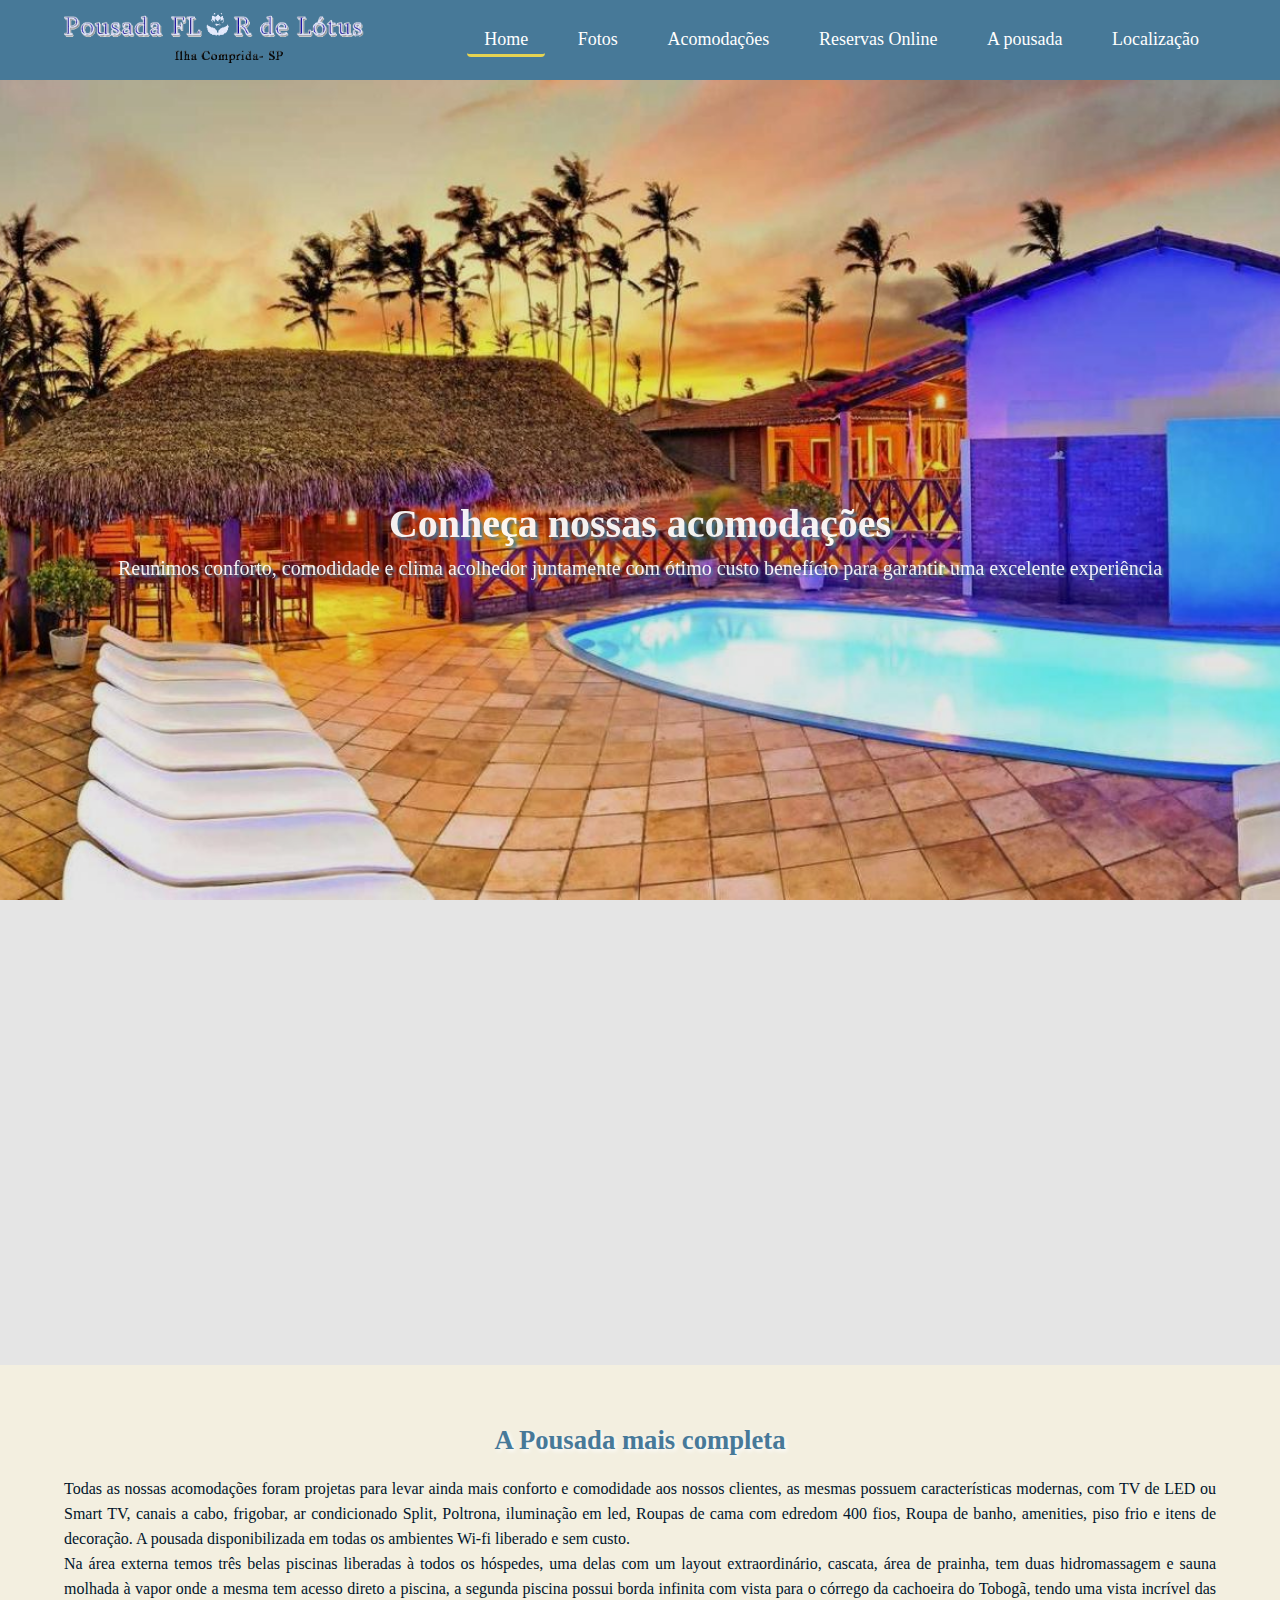
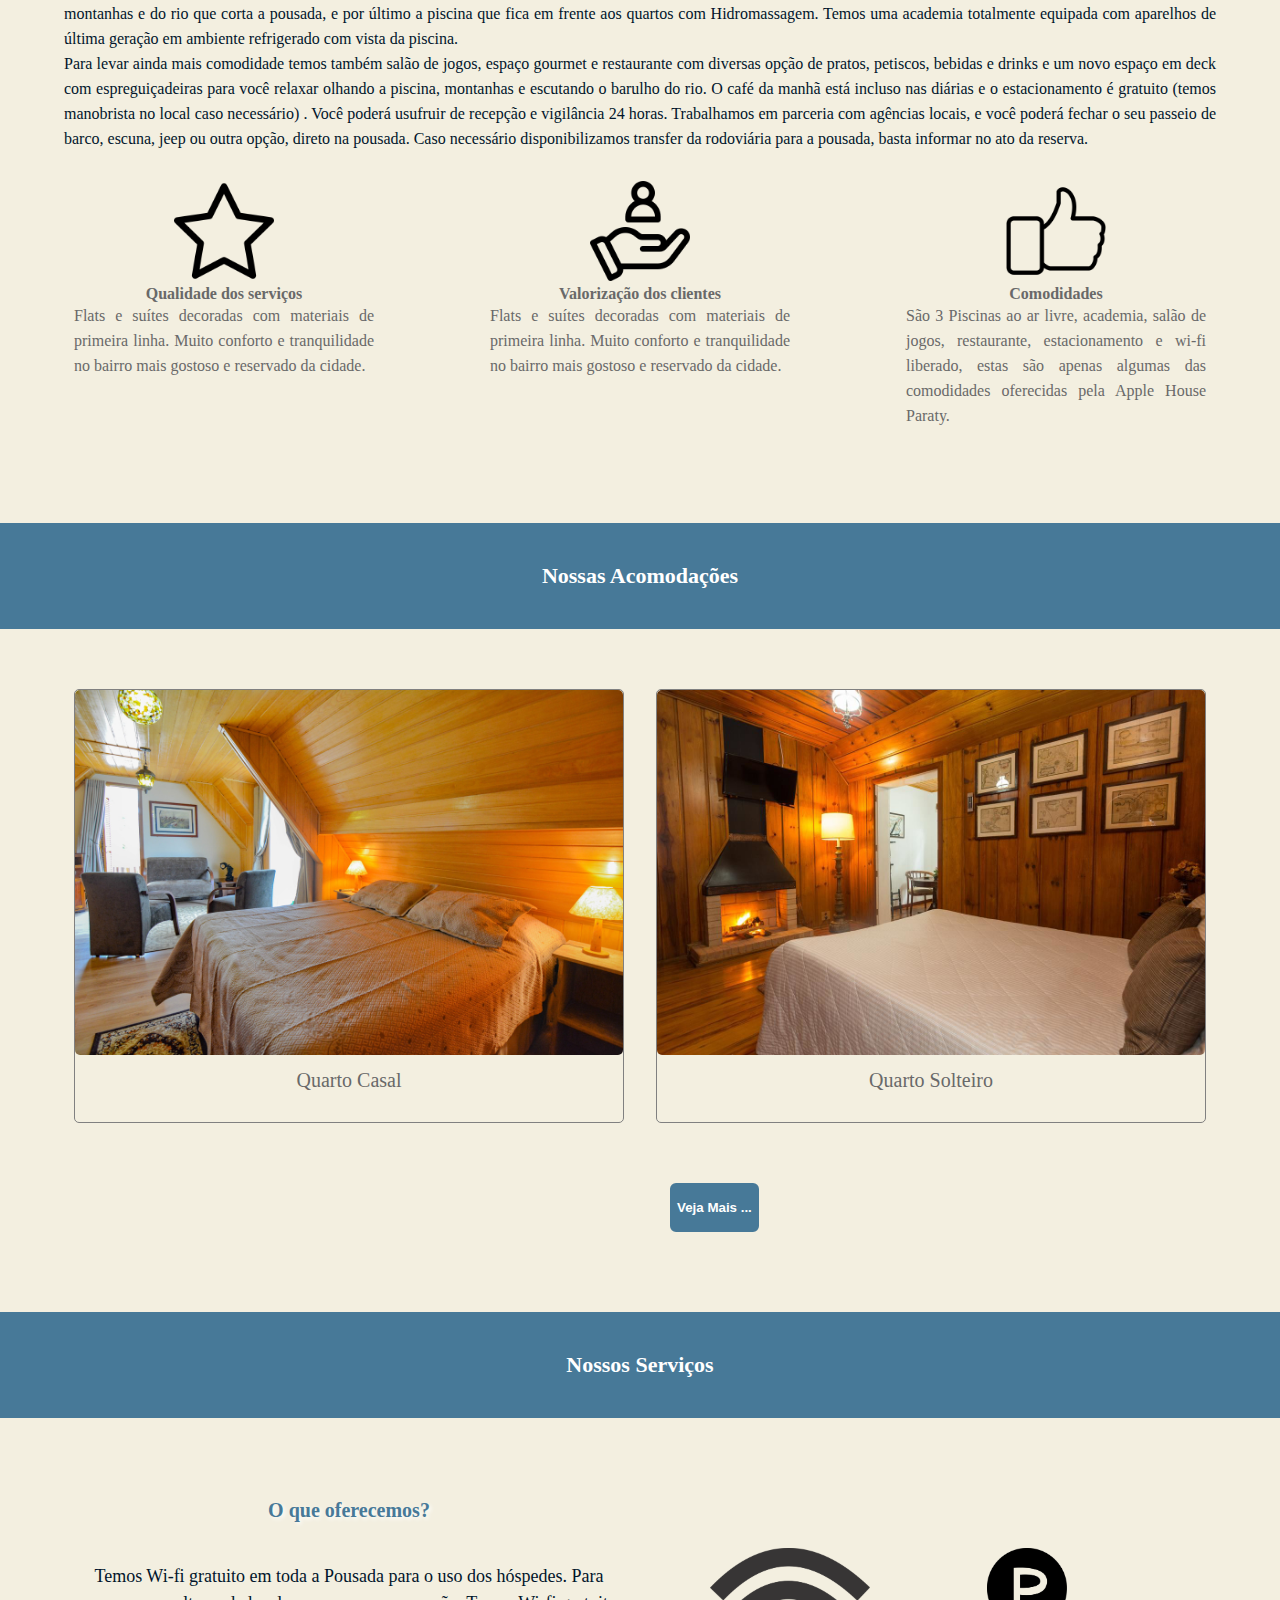
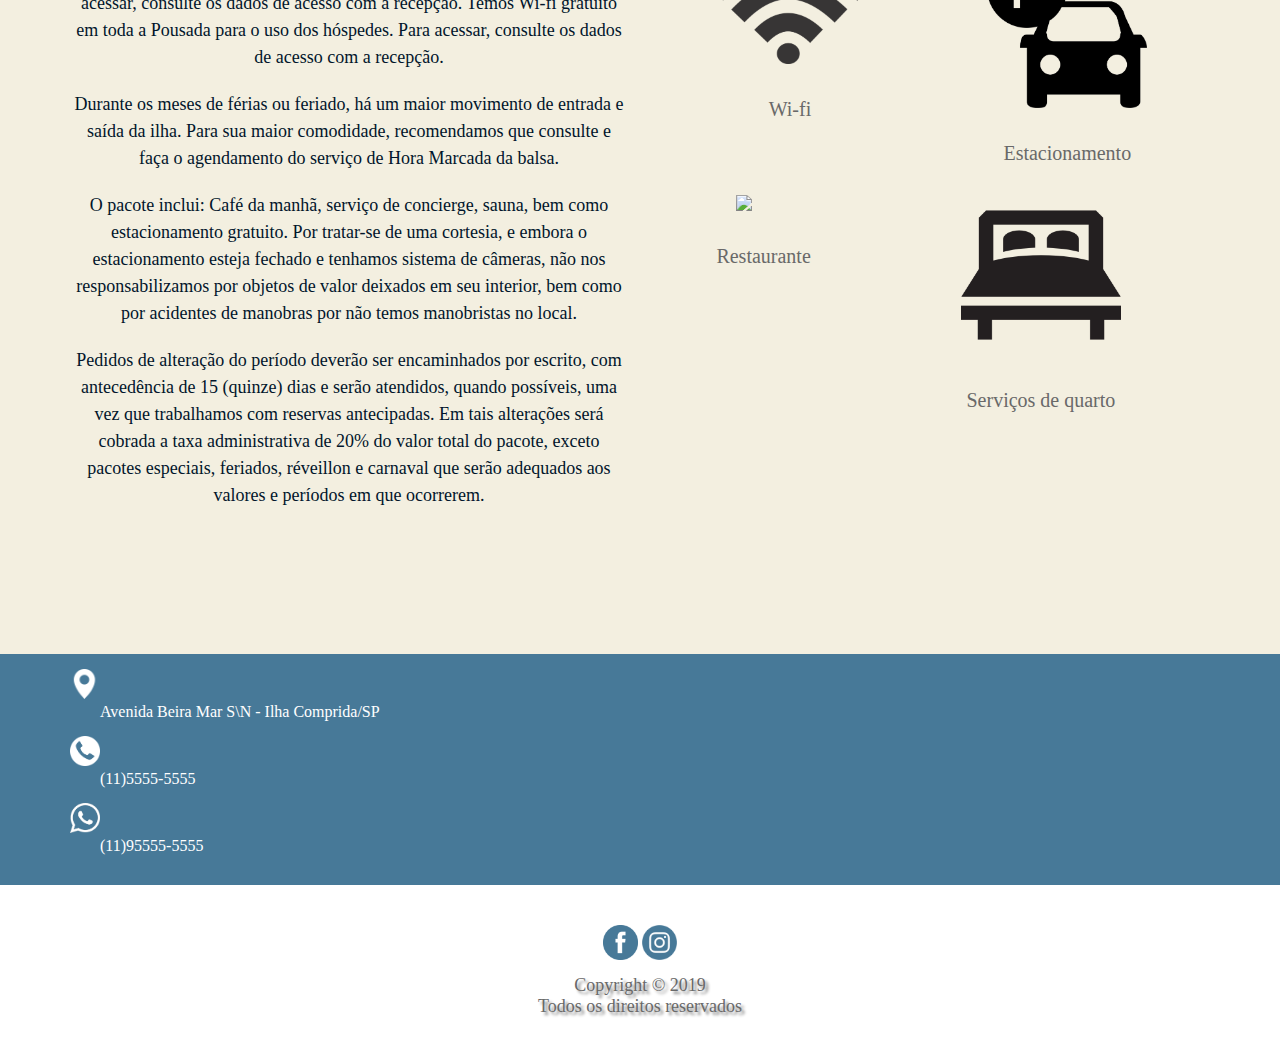
==== index.html @ c3319135 "commit inicial" ====
<!DOCTYPE html>
<html lang="pt-br">
    <head>
        <meta charset="UTF-8">
        <meta name="viewport" content="width=device-width, initial-scale=1.0">
        <meta http-equiv="X-UA-Compatible" content="ie=edge">
        <title>Pousada Flor de Lótus</title>
        <link rel="stylesheet" href="css/estilo.css">
        <link rel="stylesheet" href="css/estilo_button.css">
        <link rel="icon" type="imagem/png" href="imagem/logo.png">
        <script type="text/javascript" src="js/jquery-3.4.1.min.js">
        
        </script>
        
        
    </head>
    
    <body>
        <div class="banner">
            <header>
            <nav class="container">
                <a href="#"><img src="imagem/logotipo.png" alt="" width="300px" ></a>
                
                <ul>
                    <li><a href="index.html" class="ativo"> Home</a></li>
                    <li><a href="fotosPousada.html">Fotos</a></li>
                    <li><a href="acomodacoesPousada.html">Acomodações</a></li>
                    <li><a href="reservasonline.html">Reservas Online</a></li>
                    <li><a href="sobreNos.html">A pousada</a></li>
                    <li><a href="localizacaoPousada.html">Localização</a></li>
                </ul>
            </nav>
            </header>
            <div class="doh1">
                <h1>Conheça nossas acomodações</h1>
                <p>Reunimos conforto, comodidade e clima acolhedor juntamente com ótimo custo benefício para garantir uma excelente experiência </p>
                </div>
        </div>
            
        <section>
            <h3> A Pousada mais completa</h3>
            <div class="container">
          
            <div class="texto">
                <p>Todas as nossas acomodações foram projetas para levar ainda mais conforto e comodidade aos nossos clientes, as mesmas possuem características modernas, com TV de LED ou Smart TV, canais a cabo, frigobar, ar condicionado Split, Poltrona, iluminação em led, Roupas de cama com edredom 400 fios, Roupa de banho, amenities, piso frio e itens de decoração.

                A pousada disponibilizada em todas os ambientes Wi-fi liberado e sem custo. <br>

                Na área externa temos três belas piscinas liberadas à todos os hóspedes, uma delas com um layout extraordinário, cascata, área de prainha, tem duas hidromassagem e sauna molhada à vapor onde a mesma tem acesso direto a piscina, a segunda piscina possui borda infinita com vista para o córrego da cachoeira do Tobogã, tendo uma vista incrível das montanhas e do rio que corta a pousada, e por último a piscina que fica em frente aos quartos com Hidromassagem.

                Temos uma academia totalmente equipada com aparelhos de última geração em ambiente refrigerado com vista da piscina. <br> Para levar ainda mais comodidade temos também salão de jogos, espaço gourmet e restaurante com diversas opção de pratos, petiscos, bebidas e drinks e um novo espaço em deck com espreguiçadeiras para você relaxar olhando a piscina, montanhas e escutando o barulho do rio.

                O café da manhã está incluso nas diárias e o estacionamento é gratuito (temos manobrista no local caso necessário) .

                Você poderá usufruir de recepção e vigilância 24 horas.

                Trabalhamos em parceria com agências locais, e você poderá fechar o seu passeio de barco, escuna, jeep ou outra opção, direto na pousada.

                Caso necessário disponibilizamos transfer da rodoviária para a pousada, basta informar no ato da reserva.</p>
            </div>
            <div class="dvalores">
                <div class="valores">
                    <img src="imagem/estrela.png" width="100px">
                    <h4> Qualidade dos serviços</h4>
                    <p> Flats e suítes decoradas com materiais de primeira linha. Muito conforto e tranquilidade no bairro mais gostoso e reservado da cidade.</p>
                </div>
            
                <div class="valores">
                    <img src="imagem/valorizacao.png" width="100px">
                    <h4> Valorização dos clientes</h4>
                    <p> Flats e suítes decoradas com materiais de primeira linha. Muito conforto e tranquilidade no bairro mais gostoso e reservado da cidade.</p>
                </div>
            
                <div class="valores">
                    <img src="imagem/like-icon-0.png" width="100px">
                    <h4> Comodidades</h4>
                    <p> São 3 Piscinas ao ar livre, academia, salão de jogos, restaurante, estacionamento e wi-fi liberado, estas são apenas algumas das comodidades oferecidas pela Apple House Paraty.</p>
                </div>
            </div>
            </div>
        </section>
            
        <section>
            <h2>Nossas Acomodações</h2>
            <div class="imagens container">
                <div class="imagem">
                    <img src="imagem/quartocasal.jpg" alt="">
                     <p>Quarto Casal</p>
                </div>

                <div class="imagem">
                    <img src="imagem/quartosolteiro.jpg" alt="">
                    <p>Quarto Solteiro</p>
                </div>

            </div>
            <a href="Acomoda%C3%A7%C3%B5esPousada.html"><button type="button"> <strong>Veja Mais ...</strong></button></a>
        </section>
        <section>
            <h2>Nossos Serviços</h2>
                <div class="imagens container">
                    <div class="texto">
                        <h3>O que oferecemos?</h3>
                        <p>Temos Wi-fi gratuito em toda a Pousada para o uso dos hóspedes. Para acessar, consulte os dados de acesso com a recepção. Temos Wi-fi gratuito em toda a Pousada para o uso dos hóspedes. Para acessar, consulte os dados de acesso com a recepção.</p>
                        <p>Durante os meses de férias ou feriado, há um maior movimento de entrada e saída da ilha. Para sua maior comodidade, recomendamos que consulte e faça o agendamento do serviço de Hora Marcada da balsa. </p>
                        <p>O pacote inclui: Café da manhã, serviço de concierge, sauna, bem como estacionamento gratuito. Por tratar-se de uma cortesia, e embora o estacionamento esteja fechado e tenhamos sistema de câmeras, não nos responsabilizamos por objetos de valor deixados em seu interior, bem como por acidentes de manobras por não temos manobristas no local.</p>
                        <p>Pedidos de alteração do período deverão ser encaminhados por escrito, com antecedência de 15 (quinze) dias e serão atendidos, quando possíveis, uma vez que trabalhamos com reservas antecipadas. Em tais alterações será cobrada a taxa administrativa de 20% do valor total do pacote, exceto pacotes especiais, feriados, réveillon e carnaval que serão adequados aos valores e períodos em que ocorrerem.</p>
                    </div>

                    <div class="servico">
                        <div class="divser">
                            <div class="ser">
                                <img src="imagem/wifi-1290667_960_720.png">
                                <p>Wi-fi</p>
                            </div>
                            
                            <div class="ser">
                                <img src="imagem/parking.png">
                                <p>Estacionamento</p>
                            </div>
                        </div>
                        <div class="divser">
                            <div class="ser">
                                <img src="imagem/restaurante.png">
                                <p>Restaurante</p>
                            </div>
                            <div class="ser">
                                <img src="imagem/servicos.png">
                                <p>Serviços de quarto</p>
                            </div>
                        </div>
                    </div>
                </div>
        </section>
        
        <section class="contatos">
            <div class="conta">
                <img src="imagem/icone-localiza%C3%A7%C3%A3o-branco-png-3.png">
                <p>Avenida Beira Mar S\N - Ilha Comprida/SP</p>
                <img src="imagem/telefone%20(1).png">
                <p>(11)5555-5555</p>
                <img src="imagem/whatsapp.png">
                <p>(11)95555-5555</p>
            </div>
        </section>
        <footer>
            <img src="imagem/Facebook-Icone-Branco.png" alt="facebook">
            <img src="imagem/ooinsta.png" alt="instagram" >
            <p>Copyright © 2019 <br> Todos os direitos reservados</p>
            
        </footer>
        <script>
            $(document).ready(function(){
                $('.banner h1, .banner p').fadeIn(1000);
            });
            
        </script>
    </body>
</html>
---- css/estilo.css ----
*{
	margin: 0;
	padding: 0;
	box-sizing: border-box;
}

@font-face{
	src: url(../fonts/Roboto-Regular.ttf);
	font-family: roboto;
}

body{
	font-family: roboto;
    color: dimgray;
}

.container{
	width: 90%;
	margin: auto;
}


header{
    background-color: #477998;
    position: fixed;
    width: 100%;
}
nav{
    padding: 1% 0;
	display: flex;
	justify-content: space-between;
	align-items: center;
}

nav ul{
	width: 65%;
	display: flex;
	justify-content: space-between;
}

nav ul li{
	list-style: none;
}

nav ul li a{
	text-decoration: none;
	padding: 5px 17px;
	border-radius: 4px;
	color: white;
    font-size: 18px;
}

nav ul li a:hover{
	border-bottom: solid 3px #E5D352;
	background-color: rgba(237, 218, 166, 0.79);
}

.ativo{
    border-bottom: solid 3px #E5D352;
}

.banner{
	background-image: url(../imagem/23360833.jpg);
	background-repeat: no-repeat;
	background-position: top center;
	background-size: cover;
	background-attachment: fixed;
    height: 1365px;
}

.banner h1{
	color: white;
	text-shadow: 3px 3px 3px #477998;
	text-align: center;
	padding-top: 500px;
    font-size: 40px;
    display: none;
   
}

.doh1{
    background-color: rgba(0,0,0,0.10);
    height: 1365px;
    
}

.banner p{
	color: white;
	text-shadow: 2px 2px 2px #477998;
	text-align: center;
	padding-top: 10px;
	padding-bottom: 400px;
    font-size: 20px;
    display: none;
}

h3{
    color: #477998;
    text-align: center;
    text-shadow: 2px 2px 4px white;
    margin: 20px 0px;
    font-size: 20pt;
}
.container .texto{

text-align:justify;
color: #01152B;
margin-bottom: 25px;
line-height: 25px;;
}

.dquartos, .dvalores{
display: flex;
justify-content: space-between;
margin:auto;
margin-bottom: 10px;

}

.valores {
text-align: center;
margin: 5px 10px;
width: 300px;
}

.valores p{
    line-height: 25px;
    text-align: justify;
}

section{
	margin-bottom: 0;
    background-color: #F3EFE0;
    padding: 40px 0;
}

section h2{
	text-align: center;
    font-size: 22px;
    color: white;
    padding: 40px 0;
    margin-bottom: 50px;
    background-color: #477998;
}

section .imagens{
	display: flex;
	justify-content: space-between;
	margin-bottom: 50px;
    border-radius: 5px;
    padding: 10px;
}


.imagens .texto{
	width: 550px;
	text-align: justify;
}

.imagens h3{
	text-align: center;
	padding-bottom: 20px;
    font-size: 20px;
}

.imagens .texto p{
	line-height: 1.5;
	padding-bottom: 10px;
    font-size: 18px;
}

.servico{
    width: 49%;
    padding-top: 50px;
}
.servico .divser{
    display: flex;
    justify-content:space-around;
    
}

.servico .ser img{
    width: 200px;
    padding: 20px;
}

.imagens .imagem{
	width: 550px;
    border: solid 1px gray;
    border-radius: 5px;
    padding-bottom: 20px;
    text-align: center;
}

.imagens img{
	width: 100%;
    border-radius: 5px;

    
}

.imagens p{
    text-align: center;
    font-size: 20px;
    margin: 10px 0;
    
}




.contatos{
    
    background-color: #477998;
    padding: 30px 10px;
    padding: 15px 70px;
}

.contatos img{
    width: 30px;
    height: 30px;
}

.contatos p{
    
    color: white;
    padding-bottom: 15px;
    padding-left: 30px;
}

footer{
    font-size: 18px;
    text-align: center;
    text-shadow: 3px 3px 3px gray;
	background-color: white;
	padding: 30px 0;
}

footer img{
    width: 35px;
    padding: 10px 0px;
}


/*medias queries TABLET*/
@media (max-width: 1169px){
    nav{
        width: 768px;
    }
    .container{
        width: 720px;
    }
    .dvalores, .ser img{
        width:600px;
        flex-wrap: wrap;
        margin-left: auto;
        margin-right: auto;
    }
    
    section{
        
        flex-wrap: wrap;
        margin-left: auto;
        margin-right: auto;
    }
    
    .imagens{
        flex-direction: column;
        
    }
    .noticias{
        flex-direction: column;
    }
    .direita{
        margin: auto;
    }
    
    h2{
        width: 100%;
    }
    
    .divser{
        flex-direction: row;
        margin: auto;
    }
    
    .esquerda{
        margin: auto;
    }
    
}


/*medias queries SMART*/
@media (max-width: 767px){
    nav{
        width:320px;
        flex-direction: column;
    }
    .menu{
        flex-direction: column;
         margin: auto;
        width: 200px;
        display: none;
}
    .menu li{
        padding: 5px;
    }
    
    section{
        flex-wrap: wrap;
        margin-left: auto;
        margin-right: auto;
    }
    
    .dvalores, .servico{
      
        
        flex-direction: column;
    }
    
    .divser{
        flex-direction: column;
        width:420px;
        margin: auto;
    }
    
    .ser{
        margin: auto;
    }
    
    .container .texto, .imagens{
        width: 450px;
        
    }
    
    .mvvcontainer{
        flex-direction: column;
    }
    
    
    

}
---- css/estilo_button.css ----
button, .link a {
    background-color: #477998;
    border: solid 2px #477998;
    text-align: center;
    padding: 15px 5px;
    border-radius: 6px;
    text-decoration: none;
    margin-left: 15px;
    color: white;
    margin-left: 670px;
}

button:hover, .link a:hover{
    background-color: white;
    color: #477998;
}
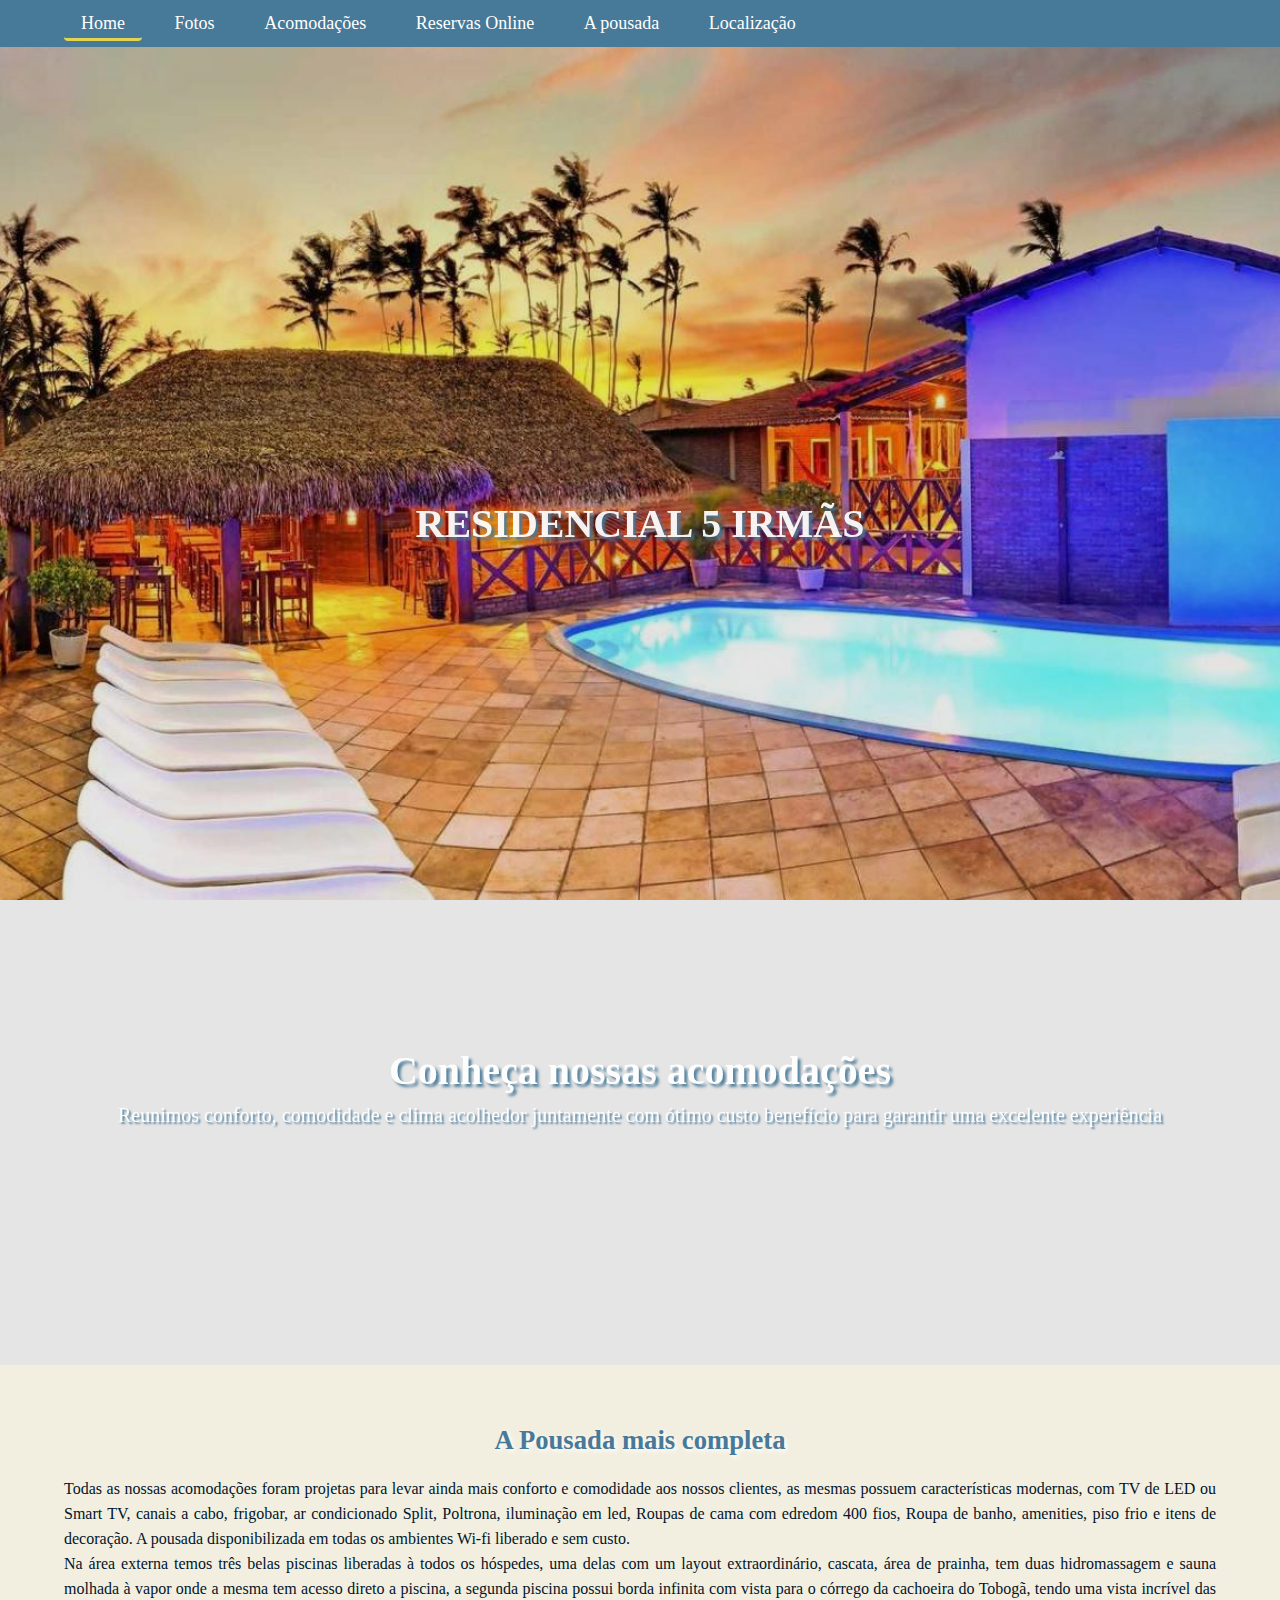
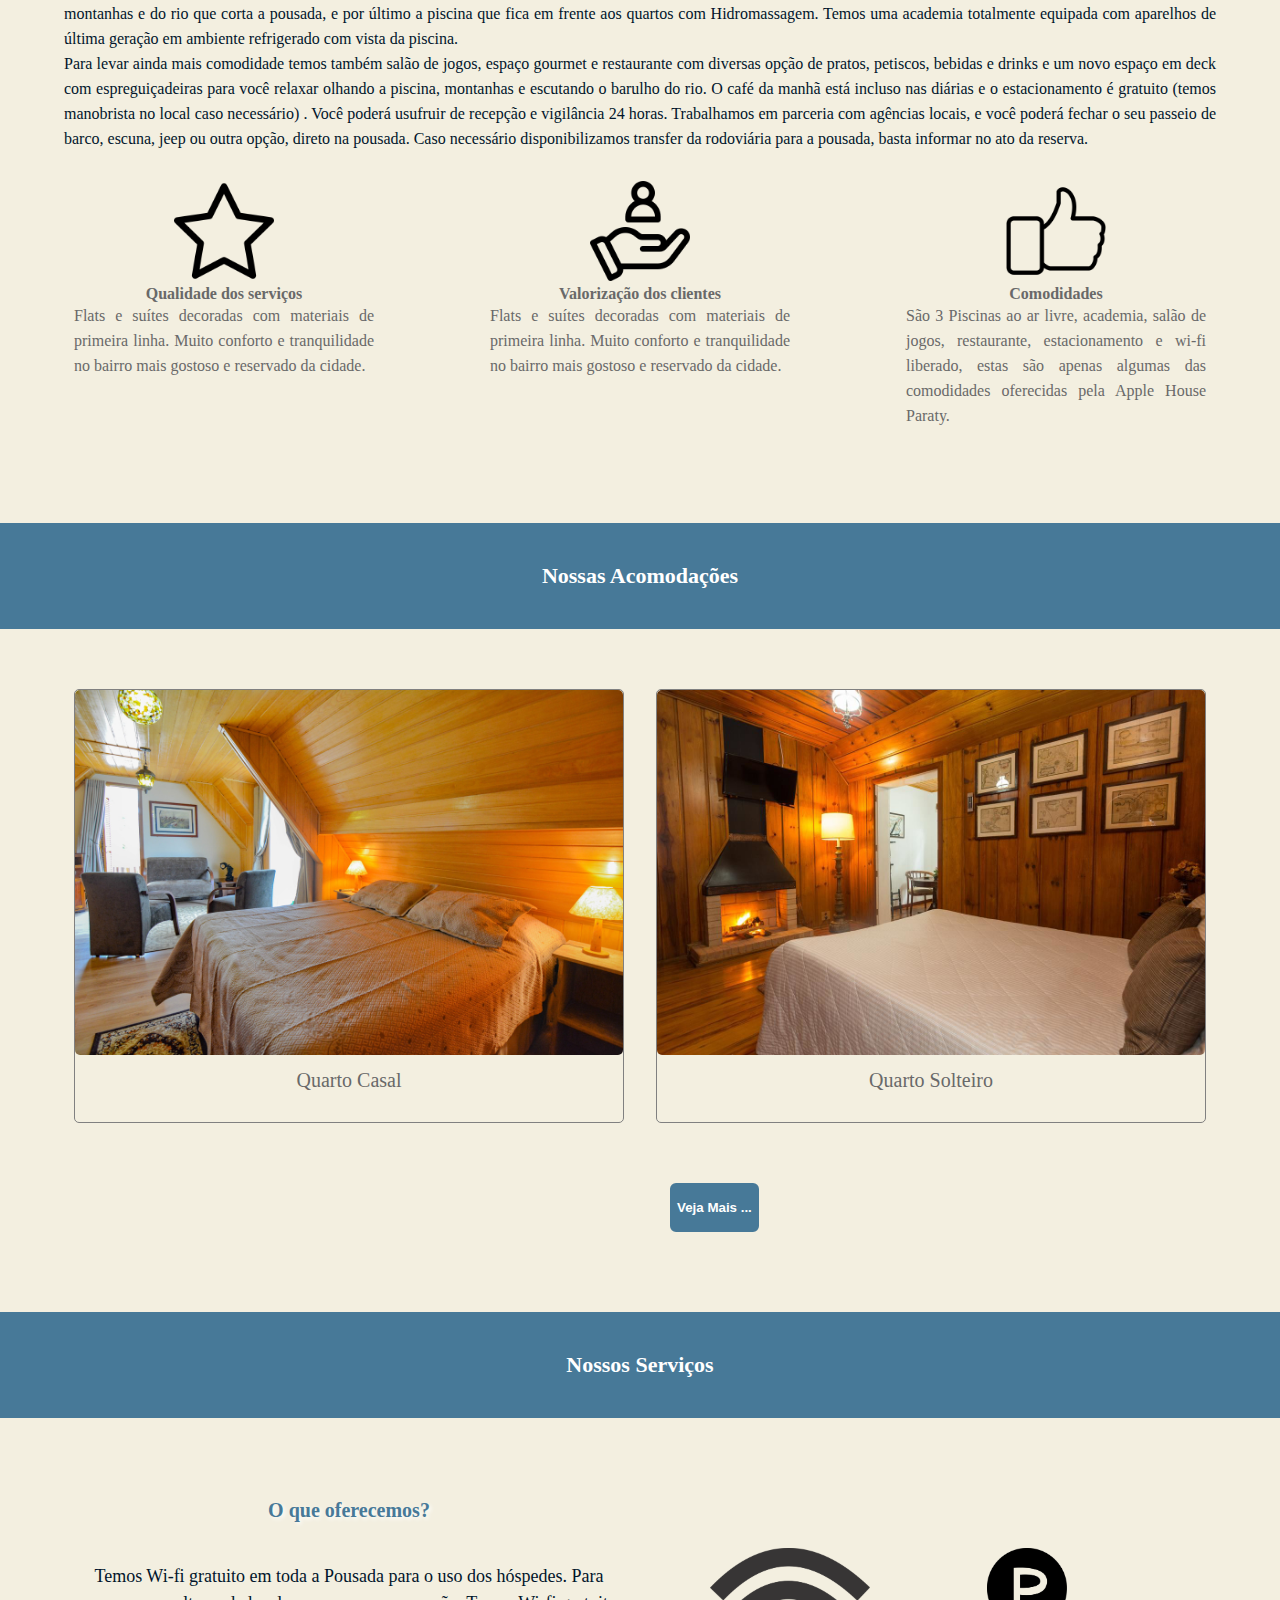
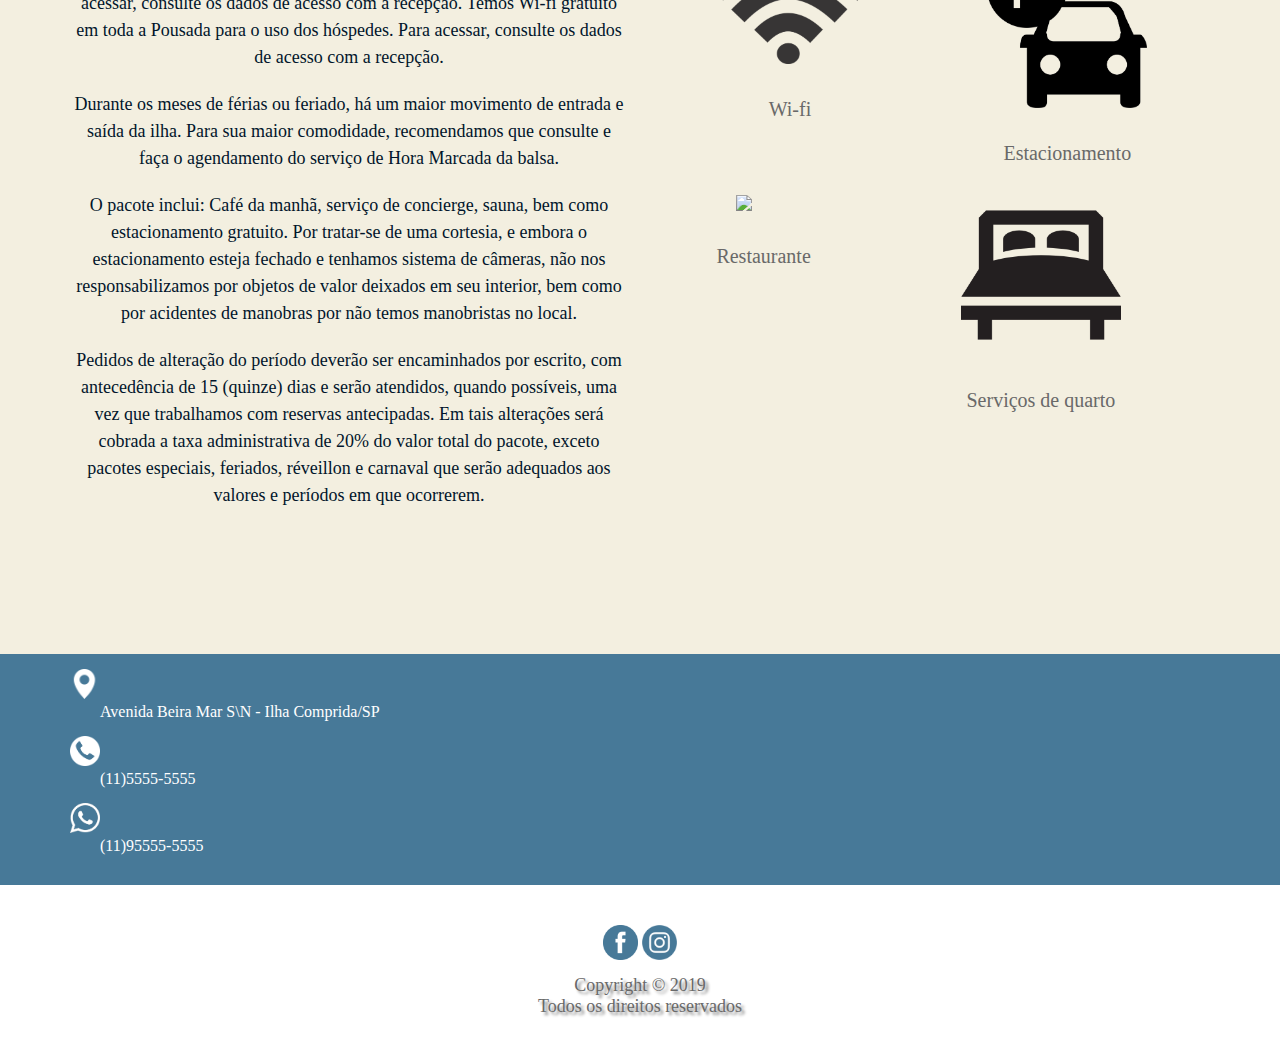
==== commit 944753e5: "alteração index.html" ====
--- a/index.html
+++ b/index.html
@@ -4,7 +4,7 @@
         <meta charset="UTF-8">
         <meta name="viewport" content="width=device-width, initial-scale=1.0">
         <meta http-equiv="X-UA-Compatible" content="ie=edge">
-        <title>Pousada Flor de Lótus</title>
+        <title>Pousada Residencial 5 Irmãs</title>
         <link rel="stylesheet" href="css/estilo.css">
         <link rel="stylesheet" href="css/estilo_button.css">
         <link rel="icon" type="imagem/png" href="imagem/logo.png">
@@ -19,8 +19,6 @@
         <div class="banner">
             <header>
             <nav class="container">
-                <a href="#"><img src="imagem/logotipo.png" alt="" width="300px" ></a>
-                
                 <ul>
                     <li><a href="index.html" class="ativo"> Home</a></li>
                     <li><a href="fotosPousada.html">Fotos</a></li>
@@ -32,6 +30,7 @@
             </nav>
             </header>
             <div class="doh1">
+                <h1>RESIDENCIAL 5 IRMÃS</h1>
                 <h1>Conheça nossas acomodações</h1>
                 <p>Reunimos conforto, comodidade e clima acolhedor juntamente com ótimo custo benefício para garantir uma excelente experiência </p>
                 </div>
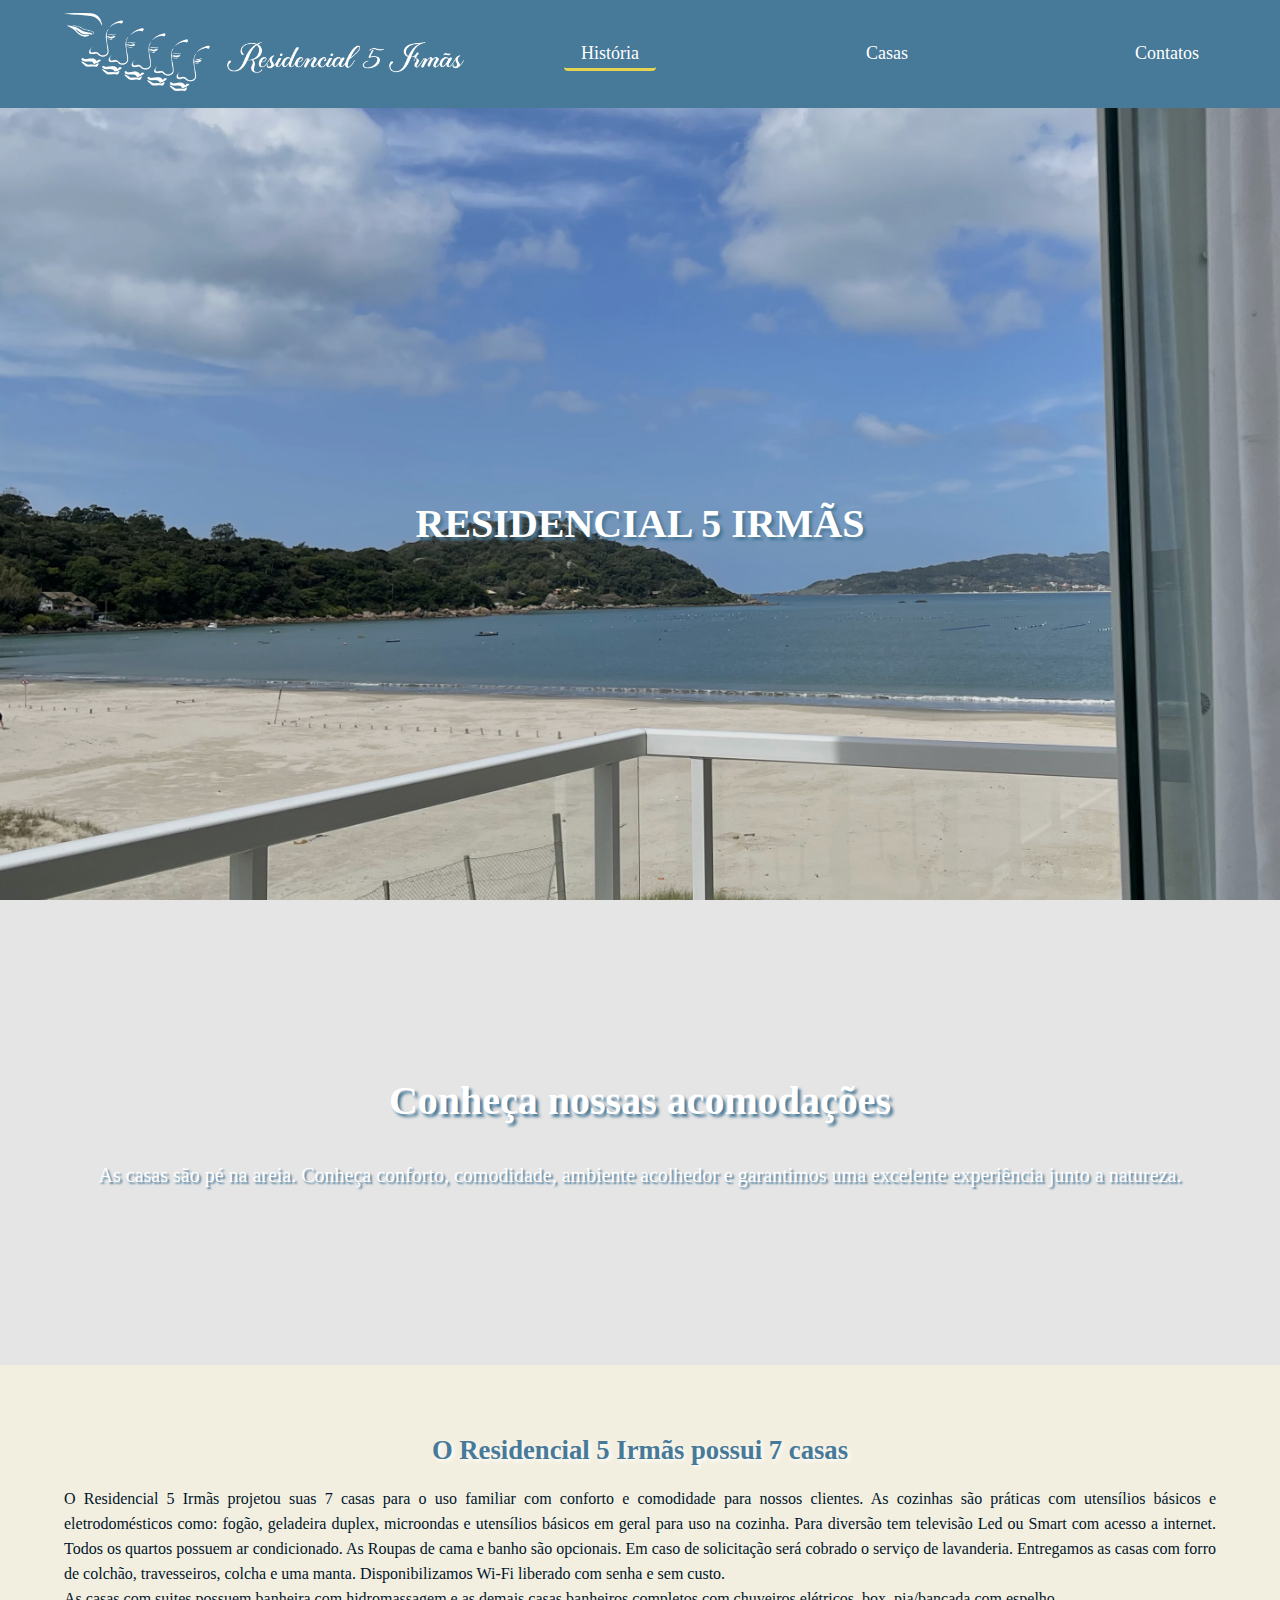
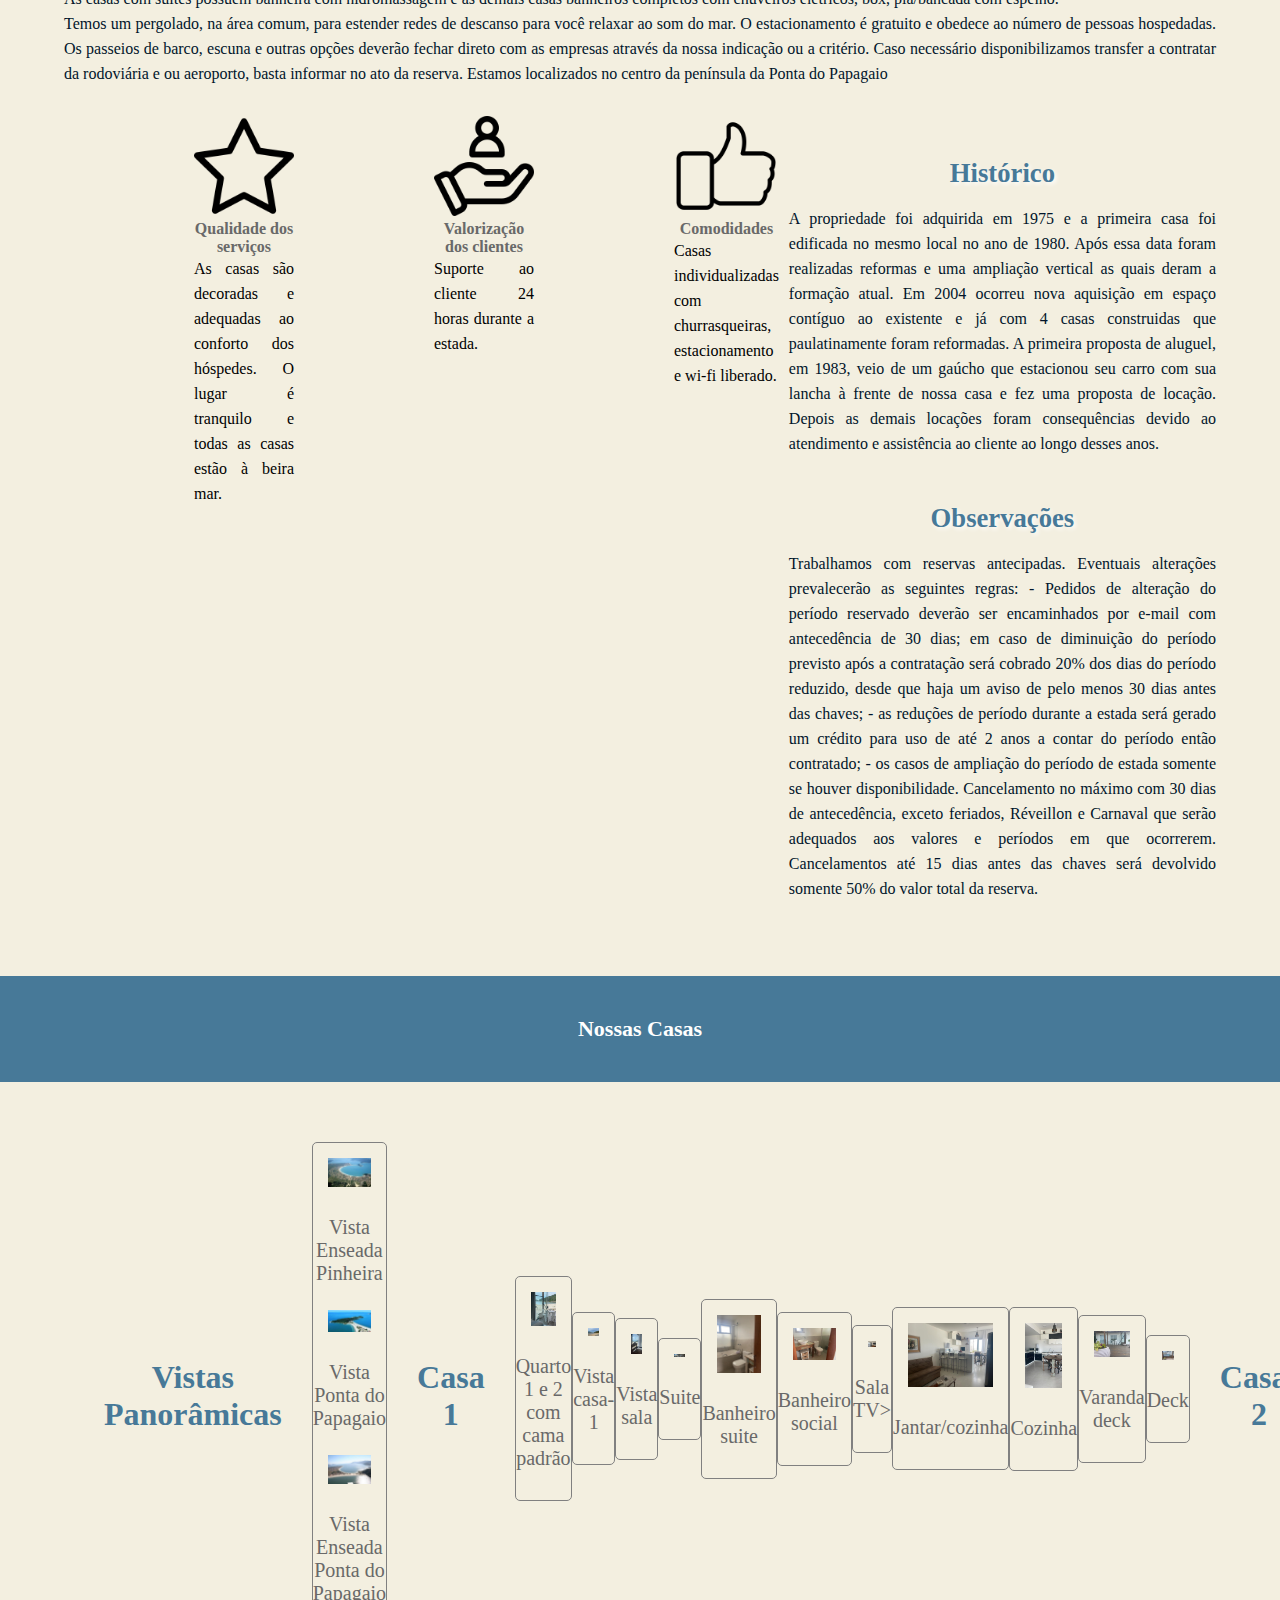
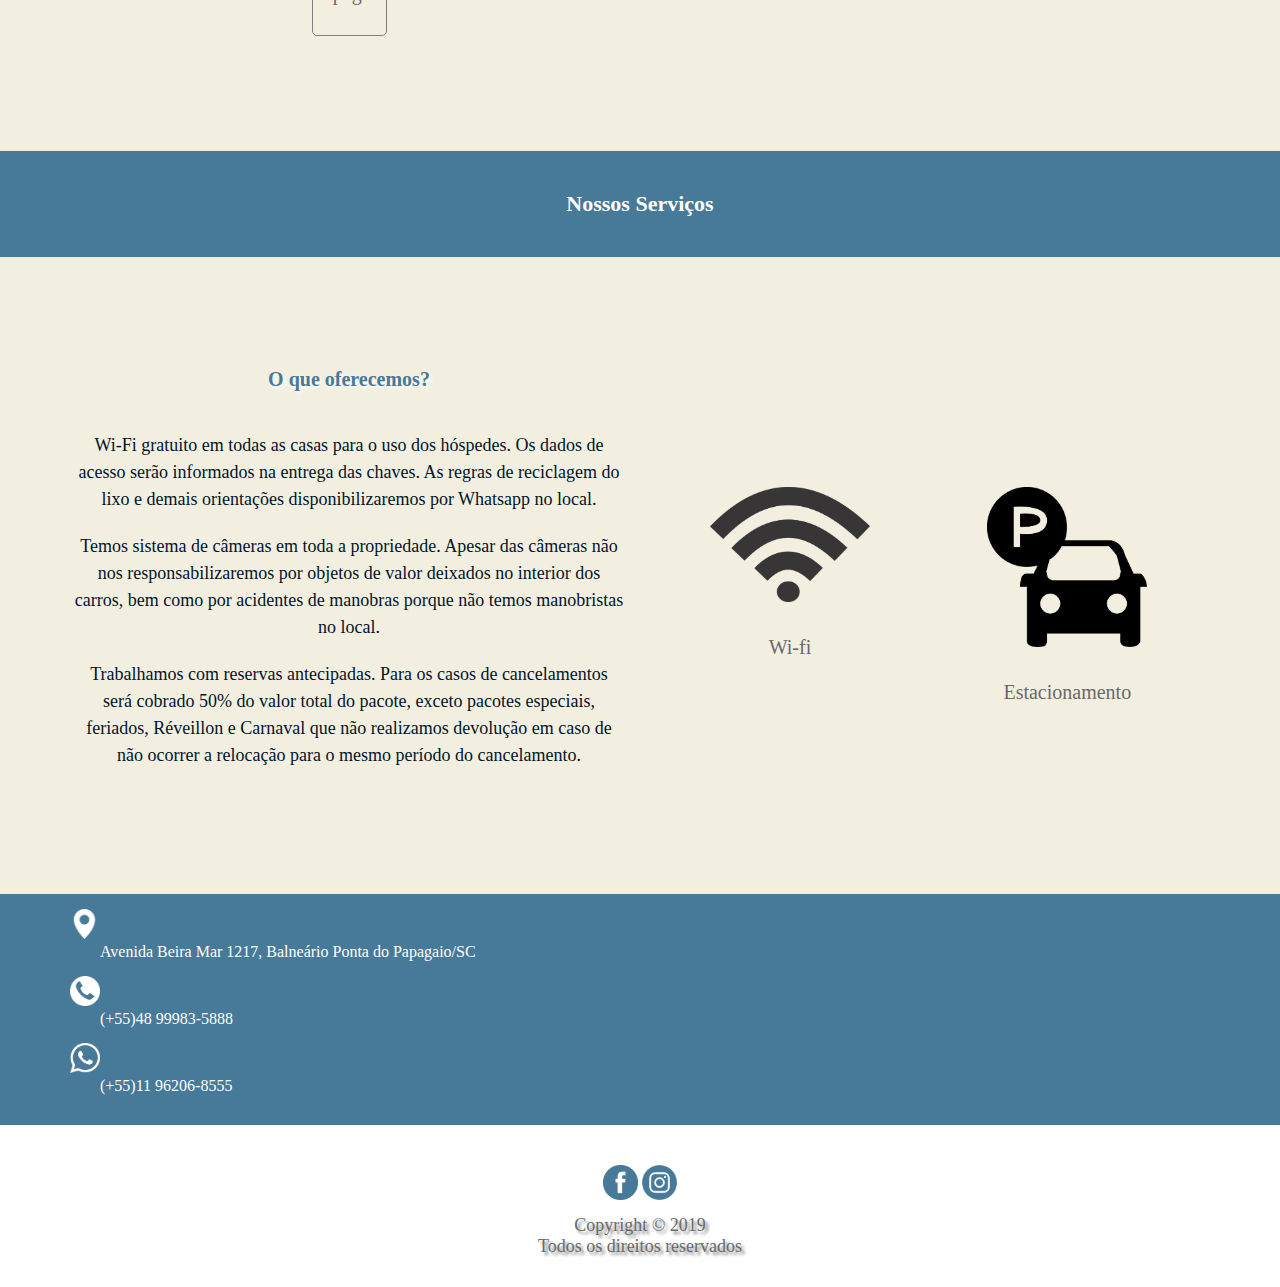
==== commit c48d591e: "atualização numeração das casas" ====
--- a/index.html
+++ b/index.html
@@ -18,128 +18,282 @@
     <body>
         <div class="banner">
             <header>
+              
             <nav class="container">
+                <a href="#"><img src="imagem/logo5irmasHorizontalBranco.png" width="400px" alt=""></a>   
                 <ul>
-                    <li><a href="index.html" class="ativo"> Home</a></li>
-                    <li><a href="fotosPousada.html">Fotos</a></li>
-                    <li><a href="acomodacoesPousada.html">Acomodações</a></li>
-                    <li><a href="reservasonline.html">Reservas Online</a></li>
-                    <li><a href="sobreNos.html">A pousada</a></li>
-                    <li><a href="localizacaoPousada.html">Localização</a></li>
+                    <li><a href="index.html" class="ativo"> História</a></li>
+                    <li><a href="#casas">Casas</a></li>
+                    <li><a href="#contatos">Contatos</a></li>
                 </ul>
             </nav>
             </header>
             <div class="doh1">
                 <h1>RESIDENCIAL 5 IRMÃS</h1>
                 <h1>Conheça nossas acomodações</h1>
-                <p>Reunimos conforto, comodidade e clima acolhedor juntamente com ótimo custo benefício para garantir uma excelente experiência </p>
+                <p>As casas são pé na areia. Conheça conforto, comodidade, ambiente acolhedor e garantimos uma excelente experiência junto a natureza.</p>
                 </div>
         </div>
             
         <section>
-            <h3> A Pousada mais completa</h3>
-            <div class="container">
-          
-            <div class="texto">
-                <p>Todas as nossas acomodações foram projetas para levar ainda mais conforto e comodidade aos nossos clientes, as mesmas possuem características modernas, com TV de LED ou Smart TV, canais a cabo, frigobar, ar condicionado Split, Poltrona, iluminação em led, Roupas de cama com edredom 400 fios, Roupa de banho, amenities, piso frio e itens de decoração.
-
-                A pousada disponibilizada em todas os ambientes Wi-fi liberado e sem custo. <br>
-
-                Na área externa temos três belas piscinas liberadas à todos os hóspedes, uma delas com um layout extraordinário, cascata, área de prainha, tem duas hidromassagem e sauna molhada à vapor onde a mesma tem acesso direto a piscina, a segunda piscina possui borda infinita com vista para o córrego da cachoeira do Tobogã, tendo uma vista incrível das montanhas e do rio que corta a pousada, e por último a piscina que fica em frente aos quartos com Hidromassagem.
-
-                Temos uma academia totalmente equipada com aparelhos de última geração em ambiente refrigerado com vista da piscina. <br> Para levar ainda mais comodidade temos também salão de jogos, espaço gourmet e restaurante com diversas opção de pratos, petiscos, bebidas e drinks e um novo espaço em deck com espreguiçadeiras para você relaxar olhando a piscina, montanhas e escutando o barulho do rio.
-
-                O café da manhã está incluso nas diárias e o estacionamento é gratuito (temos manobrista no local caso necessário) .
-
-                Você poderá usufruir de recepção e vigilância 24 horas.
-
-                Trabalhamos em parceria com agências locais, e você poderá fechar o seu passeio de barco, escuna, jeep ou outra opção, direto na pousada.
-
-                Caso necessário disponibilizamos transfer da rodoviária para a pousada, basta informar no ato da reserva.</p>
-            </div>
+            <h3>O Residencial 5 Irmãs possui 7 casas </h3>
+            <div class="container">          
+                <div class="texto">
+                    <p>O Residencial 5 Irmãs projetou suas 7 casas para o uso familiar com conforto e comodidade para nossos clientes. As cozinhas são práticas com utensílios básicos e eletrodomésticos como: fogão, geladeira duplex, microondas e utensílios básicos em geral para uso na cozinha. Para diversão tem televisão Led ou Smart com acesso a internet. Todos os quartos possuem ar condicionado. As Roupas de cama e banho são opcionais. Em caso de solicitação será cobrado o serviço de lavanderia. Entregamos as casas com forro de colchão, travesseiros, colcha e uma manta.
+
+                Disponibilizamos Wi-Fi liberado com senha e sem custo. <br>
+
+                As casas com suites possuem banheira com hidromassagem e as demais casas banheiros completos com chuveiros elétricos, box, pia/bancada com espelho. <br> Temos um pergolado, na área comum,  para estender redes de descanso para você relaxar ao som do mar.
+
+                O estacionamento é gratuito e obedece ao número de pessoas hospedadas. 
+
+                Os passeios de barco, escuna e outras opções deverão fechar direto com as empresas através da nossa indicação ou a critério.
+
+                Caso necessário disponibilizamos transfer a contratar da rodoviária e ou aeroporto, basta informar no ato da reserva. Estamos localizados no centro da península da Ponta do Papagaio </p>
+                </div>
+            
+
             <div class="dvalores">
                 <div class="valores">
                     <img src="imagem/estrela.png" width="100px">
                     <h4> Qualidade dos serviços</h4>
-                    <p> Flats e suítes decoradas com materiais de primeira linha. Muito conforto e tranquilidade no bairro mais gostoso e reservado da cidade.</p>
+                    <p> As casas são decoradas e adequadas ao conforto dos hóspedes. O lugar é tranquilo e todas as casas estão à beira mar.</p>
                 </div>
             
                 <div class="valores">
                     <img src="imagem/valorizacao.png" width="100px">
                     <h4> Valorização dos clientes</h4>
-                    <p> Flats e suítes decoradas com materiais de primeira linha. Muito conforto e tranquilidade no bairro mais gostoso e reservado da cidade.</p>
+                    <p>  Suporte ao cliente 24 horas durante a estada.</p>
                 </div>
             
                 <div class="valores">
                     <img src="imagem/like-icon-0.png" width="100px">
                     <h4> Comodidades</h4>
-                    <p> São 3 Piscinas ao ar livre, academia, salão de jogos, restaurante, estacionamento e wi-fi liberado, estas são apenas algumas das comodidades oferecidas pela Apple House Paraty.</p>
-                </div>
-            </div>
+                    <p> Casas individualizadas com churrasqueiras, estacionamento e wi-fi liberado.</p>
+                </div>
+                <div class="texto">
+                <h3>Histórico</h3>
+                <p>A propriedade foi adquirida em 1975 e a primeira casa foi edificada no mesmo local no ano de 1980. Após essa data foram realizadas reformas e uma ampliação vertical as quais deram a formação atual. Em 2004 ocorreu nova aquisição em espaço contíguo ao existente e já com 4 casas construidas que paulatinamente foram reformadas. A primeira proposta de aluguel, em 1983, veio de um gaúcho que estacionou seu carro com sua lancha à frente de nossa casa e fez uma proposta de locação. Depois as demais locações foram consequências devido ao atendimento e assistência ao cliente ao longo desses anos. </p>
+                <h3>Observações</h3>
+                <p>Trabalhamos com reservas antecipadas. Eventuais alterações prevalecerão as seguintes regras:  - Pedidos de alteração do período reservado deverão ser encaminhados por e-mail com antecedência de 30 dias; em caso de diminuição do período previsto após a contratação será cobrado 20% dos dias do período reduzido, desde que haja um aviso de pelo menos 30 dias antes das chaves; - as reduções de período durante a estada será gerado um crédito para uso de até 2 anos a contar do período então contratado; - os casos de ampliação do período de estada somente se houver disponibilidade. Cancelamento no máximo com 30 dias de antecedência, exceto feriados, Réveillon e Carnaval que serão adequados aos valores e períodos em que ocorrerem. Cancelamentos até 15 dias antes das chaves  será devolvido somente 50% do valor total da reserva.</p>       
+                </div>
+           
             </div>
         </section>
-            
-        <section>
-            <h2>Nossas Acomodações</h2>
+       
+       
+        <section id="casas">
+            <h2>Nossas Casas</h2>
             <div class="imagens container">
-                <div class="imagem">
-                    <img src="imagem/quartocasal.jpg" alt="">
-                     <p>Quarto Casal</p>
-                </div>
-
-                <div class="imagem">
-                    <img src="imagem/quartosolteiro.jpg" alt="">
-                    <p>Quarto Solteiro</p>
-                </div>
-
+                <h1>Vistas Panorâmicas</h1>
+                <div class="imagem">
+                    <img src="imagem/casas/Vista Ponta/vista enseada Pinheira-min.jpeg" alt="">
+                     <p>Vista Enseada Pinheira</p>
+                    <img src="imagem/casas/Vista Ponta/Vista Ponta leste-min.jpeg" alt="">
+                     <p>Vista Ponta do Papagaio</p>
+                    <img src="imagem/casas/Vista Ponta/vista sul.norte-min.jpeg" alt="">
+                     <p>Vista Enseada Ponta do Papagaio</p>  
+                </div>
+                <h1>Casa 1</h1>
+                <div class="imagem">
+                    <img src="imagem/casas/1/Quarto 1-min.jpeg" alt="">
+                     <p>Quarto 1 e 2 com cama padrão</p>
+                </div>
+                <div class="imagem">
+                    <img src="imagem/casas/1/Vista casa-1-min.jpeg" alt="">
+                     <p>Vista casa-1</p>
+                </div>
+                <div class="imagem">
+                    <img src="imagem/casas/1/Vista sala-min.jpeg" alt="">
+                     <p>Vista sala</p>
+                </div>
+                <div class="imagem">
+                    <img src="imagem/casas/1/Panorâmica suite-min.jpeg" alt="">
+                     <p>Suite</p>
+                </div>
+                <div class="imagem">
+                    <img src="imagem/casas/1/Banheiro suite-min.jpeg" alt="">
+                     <p>Banheiro suite</p>
+                </div>
+                <div class="imagem">
+                    <img src="imagem/casas/1/Banheiro social-min.jpeg" alt="">
+                     <p>Banheiro social</p>
+                </div>
+                <div class="imagem">
+                    <img src="imagem/casas/1/Sala de TV-min.jpeg" alt="">
+                     <p>Sala TV>
+                </div>
+                <div class="imagem">
+                    <img src="imagem/casas/1/Sala.cozinha-min.jpeg" alt="">
+                     <p>Jantar/cozinha</p>
+                </div>
+                <div class="imagem">
+                    <img src="imagem/casas/1/Cozinha -min.jpeg" alt="">
+                     <p>Cozinha</p>
+                </div>
+                <div class="imagem">
+                    <img src="imagem/casas/1/Varanda.deck -min.jpeg" alt="">
+                     <p>Varanda deck</p>
+                </div>
+                <div class="imagem">
+                    <img src="imagem/casas/1/deck-min.jpeg" alt="">
+                     <p>Deck</p>
+                </div>
+                <h1>Casa-2</h1>
+                <div class="imagem">
+                    <img src="imagem/casas/2/quarto-min.jpg" alt="">
+                     <p>Quarto de casal</p>
+                </div>
+                <div class="imagem">
+                    <img src="imagem/casas/2/Cozinha -min.jpg" alt="">
+                     <p>Cozinha</p>
+                </div>
+                <div class="imagem">
+                    <img src="imagem/casas/2/vista casa-2-min.jpg" alt="">
+                     <p>Vista sala casa-2</p>
+                </div>
+                <h1>Casa 3</h1>
+                <div class="imagem">
+                    <img src="imagem/casas/3/Quarto de casal-min.jpg" alt="">
+                     <p>Quarto de casal</p>
+                </div>
+                <div class="imagem">
+                    <img src="imagem/casas/3/Cozinha -min.jpg" alt="">
+                     <p>Cozinha</p>
+                </div>
+                <div class="imagem">
+                    <img src="imagem/casas/3/Sala -min.jpg" alt="">
+                     <p>Sala</p>
+                </div>
+                <div class="imagem">
+                    <img src="imagem/casas/3/Vista sala -min.jpg" alt="">
+                     <p>Vista sala</p>
+                </div>
+
+                <div class="imagem">
+                    <img src="imagem/casas/3/Sala-min.jpg" alt="">
+                    <p>Sala/Cozinha</p>
+                </div>
+                <h1>Casa 4</h1>
+                <div class="imagem">
+                    <img src="imagem/casas/4/Suite-min.jpg" alt="">
+                     <p>Suite Principal</p>
+                </div>
+                <div class="imagem">
+                    <img src="imagem/casas/4/Vista lateral Suite-min.jpg" alt="">
+                     <p>Suite Principal Vista lateral</p>
+                </div>
+                <div class="imagem">
+                    <img src="imagem/casas/4/Quarto casal2-min.jpg" alt="">
+                     <p>Quarto de Casal 2</p>   
+                </div>           
+                <div class="imagem">
+                    <img src="imagem/casas/4/Quarto 3-min.jpg" alt="">
+                     <p>quarto 3</p>
+                </div>
+                <div class="imagem">
+                    <img src="imagem/casas/4/Sala.cozinha-min.jpg" alt="">
+                    <p>Sala - Cozinha</p>
+                </div>
+                
+                <h1>Casa-5</h1>
+                <div class="imagem">
+                    <img src="imagem/casas/6/churrasqueira.JPG" alt="">
+                     <p>Churrasqueira</p>
+                </div>
+                <div class="imagem">
+                    <img src="imagem/casas/6/vista TV.JPG" alt="">
+                     <p>Vista da Sala de TV</p>
+                </div>
+                <div class="imagem">
+                    <img src="imagem/casas/6/vista noturna casa 6 -min.jpeg" alt="">
+                     <p>Vista noturna da Sala de TV</p>
+                </div>
+                <div class="imagem">
+                    <img src="imagem/casas/6/quarto 1.JPG" alt="">
+                     <p>Quarto 1</p>
+                </div>
+                <div class="imagem">
+                    <img src="imagem/casas/6/quarto 2.JPG" alt="">
+                     <p>Quarto 2</p>
+                </div>
+                <div class="imagem">
+                    <img src="imagem/casas/6/quarto 3.JPG" alt="">
+                     <p>Quarto 3</p>
+                </div>
+
+                <div class="imagem">
+                    <img src="imagem/casas/6/cozinha.JPG" alt="">
+                    <p>Cozinha</p>
+                </div>
+                <div class="imagem">
+                    <img src="imagem/casas/6/banheiro.JPG" alt="">
+                    <p>Banheiro</p>
+                </div>
+                <h1>Casa-6</h1>
+                <div class="imagem">
+                    <img src="imagem/casas/7/vistaSuite.JPG" alt="">
+                     <p>Vista suite</p>
+                </div>
+                <div class="imagem">
+                    <img src="imagem/casas/7/banheira.JPG" alt="">
+                     <p>Banheira</p>
+                </div>
+                <div class="imagem">
+                    <img src="imagem/casas/7/banheiro.JPG" alt="">
+                    <p>Banheiro</p>
+                </div>
+                <div class="imagem">
+                    <img src="imagem/casas/7/quarto1.JPG" alt="">
+                    <p>Quarto-1 e mais dois quartos com mesma vista da suite para o mar</p>
+                </div>
+                <div class="imagem">
+                    <img src="imagem/casas/7/sala2.JPG" alt="">
+                    <p>Sala pequena com sofá de solteiro</p>
+                </div>
+                <div class="imagem">
+                    <img src="imagem/casas/7/Jantar.JPG" alt="">
+                    <p>Sala Jantar</p>
+                </div>
+                <div class="imagem">
+                    <img src="imagem/casas/7/vista sala de jantar-min.jpeg" alt="">
+                    <p>Sala Jantar com vista para o mar</p>
+                </div>
             </div>
-            <a href="Acomoda%C3%A7%C3%B5esPousada.html"><button type="button"> <strong>Veja Mais ...</strong></button></a>
         </section>
         <section>
             <h2>Nossos Serviços</h2>
                 <div class="imagens container">
-                    <div class="texto">
+                <div class="texto">
                         <h3>O que oferecemos?</h3>
-                        <p>Temos Wi-fi gratuito em toda a Pousada para o uso dos hóspedes. Para acessar, consulte os dados de acesso com a recepção. Temos Wi-fi gratuito em toda a Pousada para o uso dos hóspedes. Para acessar, consulte os dados de acesso com a recepção.</p>
-                        <p>Durante os meses de férias ou feriado, há um maior movimento de entrada e saída da ilha. Para sua maior comodidade, recomendamos que consulte e faça o agendamento do serviço de Hora Marcada da balsa. </p>
-                        <p>O pacote inclui: Café da manhã, serviço de concierge, sauna, bem como estacionamento gratuito. Por tratar-se de uma cortesia, e embora o estacionamento esteja fechado e tenhamos sistema de câmeras, não nos responsabilizamos por objetos de valor deixados em seu interior, bem como por acidentes de manobras por não temos manobristas no local.</p>
-                        <p>Pedidos de alteração do período deverão ser encaminhados por escrito, com antecedência de 15 (quinze) dias e serão atendidos, quando possíveis, uma vez que trabalhamos com reservas antecipadas. Em tais alterações será cobrada a taxa administrativa de 20% do valor total do pacote, exceto pacotes especiais, feriados, réveillon e carnaval que serão adequados aos valores e períodos em que ocorrerem.</p>
-                    </div>
+                        <p>Wi-Fi gratuito em todas as casas para o uso dos hóspedes. Os dados de acesso serão informados na entrega das chaves. As regras de reciclagem do lixo e demais orientações disponibilizaremos por Whatsapp no local.</p>
+                        <p>Temos sistema de câmeras em toda a propriedade. Apesar das câmeras não nos responsabilizaremos por objetos de valor deixados no interior dos carros, bem como por acidentes de manobras porque não temos manobristas no local.</p>
+                        <p>Trabalhamos com reservas antecipadas. Para os casos de cancelamentos será cobrado 50% do valor total do pacote, exceto pacotes especiais, feriados, Réveillon e Carnaval que não realizamos devolução em caso de não ocorrer a relocação para o mesmo período do cancelamento.</p>
+                </div>
 
                     <div class="servico">
                         <div class="divser">
                             <div class="ser">
                                 <img src="imagem/wifi-1290667_960_720.png">
                                 <p>Wi-fi</p>
-                            </div>
-                            
+                            </div>                            
                             <div class="ser">
                                 <img src="imagem/parking.png">
                                 <p>Estacionamento</p>
                             </div>
-                        </div>
-                        <div class="divser">
-                            <div class="ser">
-                                <img src="imagem/restaurante.png">
-                                <p>Restaurante</p>
                             </div>
-                            <div class="ser">
-                                <img src="imagem/servicos.png">
-                                <p>Serviços de quarto</p>
-                            </div>
-                        </div>
                     </div>
                 </div>
         </section>
         
         <section class="contatos">
-            <div class="conta">
+            <div id="contatos">
                 <img src="imagem/icone-localiza%C3%A7%C3%A3o-branco-png-3.png">
-                <p>Avenida Beira Mar S\N - Ilha Comprida/SP</p>
+                <p>Avenida Beira Mar 1217, Balneário Ponta do Papagaio/SC</p>
                 <img src="imagem/telefone%20(1).png">
-                <p>(11)5555-5555</p>
+                <p>(+55)48 99983-5888</p>
                 <img src="imagem/whatsapp.png">
-                <p>(11)95555-5555</p>
+                <p>(+55)11 96206-8555</p >
             </div>
         </section>
         <footer>
--- a/css/estilo.css
+++ b/css/estilo.css
@@ -24,6 +24,9 @@
     background-color: #477998;
     position: fixed;
     width: 100%;
+}
+header img{
+   margin-right: 50px;
 }
 nav{
     padding: 1% 0;
@@ -41,7 +44,12 @@
 nav ul li{
 	list-style: none;
 }
-
+.dvalores .valores{
+    margin-left: 130px;
+}
+nav ul{
+    margin-left: 50px;
+}
 nav ul li a{
 	text-decoration: none;
 	padding: 5px 17px;
@@ -49,7 +57,9 @@
 	color: white;
     font-size: 18px;
 }
-
+.doh1 p{
+padding: 50px;
+}
 nav ul li a:hover{
 	border-bottom: solid 3px #E5D352;
 	background-color: rgba(237, 218, 166, 0.79);
@@ -60,7 +70,7 @@
 }
 
 .banner{
-	background-image: url(../imagem/23360833.jpg);
+	background-image: url(../imagem/Foto1.jpg);
 	background-repeat: no-repeat;
 	background-position: top center;
 	background-size: cover;
@@ -68,6 +78,18 @@
     height: 1365px;
 }
 
+.imagens {
+    text-align: center;
+    align-items: center;
+}
+.imagens img{
+    padding: 15px;
+    
+}
+h1{
+    color: #477998;
+    padding: 30px;
+}
 .banner h1{
 	color: white;
 	text-shadow: 3px 3px 3px #477998;
@@ -98,7 +120,8 @@
     color: #477998;
     text-align: center;
     text-shadow: 2px 2px 4px white;
-    margin: 20px 0px;
+    padding-top: 30px;
+    margin: 20px 20px;
     font-size: 20pt;
 }
 .container .texto{
@@ -122,18 +145,23 @@
 margin: 5px 10px;
 width: 300px;
 }
-
+.valores .servico h4 {
+    color: black;
+}
 .valores p{
     line-height: 25px;
     text-align: justify;
+    color: black;
 }
 
 section{
 	margin-bottom: 0;
     background-color: #F3EFE0;
-    padding: 40px 0;
-}
-
+    padding: 20px 0;
+}
+div .imagem{
+    margin-bottom: 15px;
+}
 section h2{
 	text-align: center;
     font-size: 22px;
@@ -150,11 +178,8 @@
     border-radius: 5px;
     padding: 10px;
 }
-
-
 .imagens .texto{
 	width: 550px;
-	text-align: justify;
 }
 
 .imagens h3{
@@ -206,19 +231,18 @@
     
 }
 
-
-
-
 .contatos{
     
     background-color: #477998;
-    padding: 30px 10px;
-    padding: 15px 70px;
+   
+    padding:15px 70px;
 }
 
 .contatos img{
     width: 30px;
     height: 30px;
+    padding: auto;
+    align-items: baseline;
 }
 
 .contatos p{
